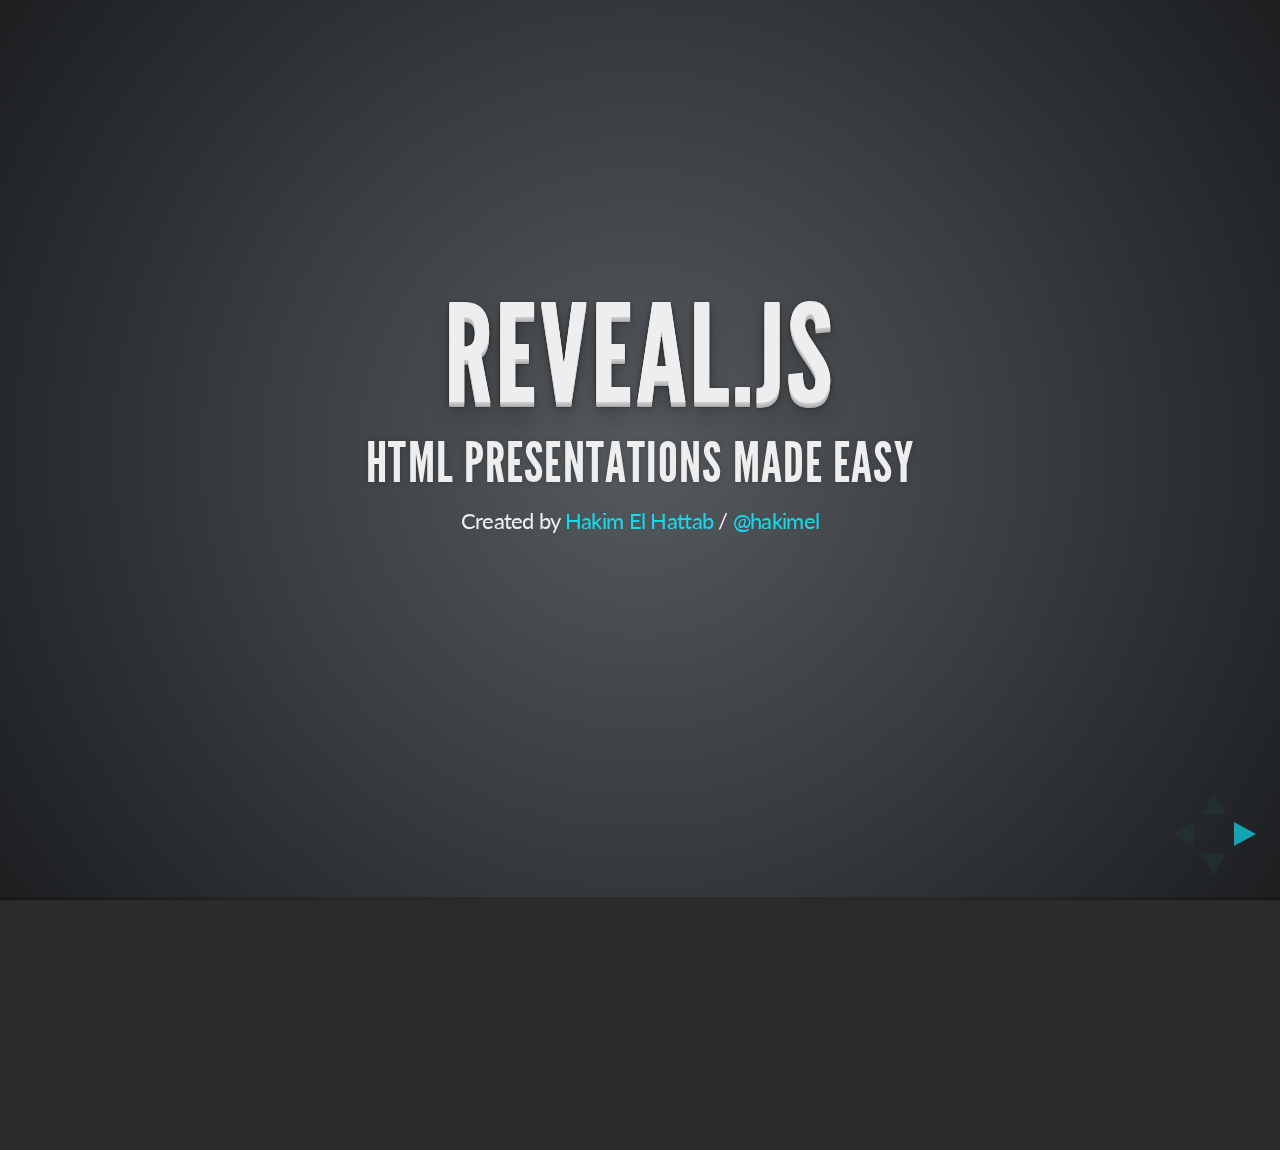
==== index.html @ 1c7cc4a2 "initial commit" ====
<!doctype html>
<html lang="de">

	<head>
		<meta charset="utf-8">

		<title>Dashboard</title>

		<meta name="description" content="Raspberry Pi Dashboard">
		<meta name="author" content="verkruemelt">

		<meta name="apple-mobile-web-app-capable" content="yes" />
		<meta name="apple-mobile-web-app-status-bar-style" content="black-translucent" />

		<meta name="viewport" content="width=device-width, initial-scale=1.0, maximum-scale=1.0, user-scalable=no">

		<link rel="stylesheet" href="css/reveal.min.css">
		<link rel="stylesheet" href="css/theme/default.css" id="theme">

		<!-- For syntax highlighting -->
		<link rel="stylesheet" href="lib/css/zenburn.css">

		<!-- If the query includes 'print-pdf', include the PDF print sheet -->
		<script>
			if( window.location.search.match( /print-pdf/gi ) ) {
				var link = document.createElement( 'link' );
				link.rel = 'stylesheet';
				link.type = 'text/css';
				link.href = 'css/print/pdf.css';
				document.getElementsByTagName( 'head' )[0].appendChild( link );
			}
		</script>

		<!--[if lt IE 9]>
		<script src="lib/js/html5shiv.js"></script>
		<![endif]-->
	</head>

	<body>

		<div class="reveal">

			<!-- Any section element inside of this container is displayed as a slide -->
			<div class="slides">
				<section>
					<h1>Reveal.js</h1>
					<h3>HTML Presentations Made Easy</h3>
					<p>
						<small>Created by <a href="http://hakim.se">Hakim El Hattab</a> / <a href="http://twitter.com/hakimel">@hakimel</a></small>
					</p>
				</section>

				<section>
					<h2>Heads Up</h2>
					<p>
						reveal.js is a framework for easily creating beautiful presentations using HTML. You'll need a browser with
						support for CSS 3D transforms to see it in its full glory.
					</p>

					<aside class="notes">
						Oh hey, these are some notes. They'll be hidden in your presentation, but you can see them if you open the speaker notes window (hit 's' on your keyboard).
					</aside>
				</section>

				<!-- Example of nested vertical slides -->
				<section>
					<section>
						<h2>Vertical Slides</h2>
						<p>
							Slides can be nested inside of other slides,
							try pressing <a href="#" class="navigate-down">down</a>.
						</p>
						<a href="#" class="image navigate-down">
							<img width="178" height="238" src="https://s3.amazonaws.com/hakim-static/reveal-js/arrow.png" alt="Down arrow">
						</a>
					</section>
					<section>
						<h2>Basement Level 1</h2>
						<p>Press down or up to navigate.</p>
					</section>
					<section>
						<h2>Basement Level 2</h2>
						<p>Cornify</p>
						<a class="test" href="http://cornify.com">
							<img width="280" height="326" src="https://s3.amazonaws.com/hakim-static/reveal-js/cornify.gif" alt="Unicorn">
						</a>
					</section>
					<section>
						<h2>Basement Level 3</h2>
						<p>That's it, time to go back up.</p>
						<a href="#/2" class="image">
							<img width="178" height="238" src="https://s3.amazonaws.com/hakim-static/reveal-js/arrow.png" alt="Up arrow" style="-webkit-transform: rotate(180deg);">
						</a>
					</section>
				</section>

				<section>
					<h2>Slides</h2>
					<p>
						Not a coder? No problem. There's a fully-featured visual editor for authoring these, try it out at <a href="http://slid.es" target="_blank">http://slid.es</a>.
					</p>
				</section>

				<section>
					<h2>Point of View</h2>
					<p>
						Press <strong>ESC</strong> to enter the slide overview.
					</p>
					<p>
						Hold down alt and click on any element to zoom in on it using <a href="http://lab.hakim.se/zoom-js">zoom.js</a>. Alt + click anywhere to zoom back out.
					</p>
				</section>

				<section>
					<h2>Works in Mobile Safari</h2>
					<p>
						Try it out! You can swipe through the slides and pinch your way to the overview.
					</p>
				</section>

				<section>
					<h2>Marvelous Unordered List</h2>
					<ul>
						<li>No order here</li>
						<li>Or here</li>
						<li>Or here</li>
						<li>Or here</li>
					</ul>
				</section>

				<section>
					<h2>Fantastic Ordered List</h2>
					<ol>
						<li>One is smaller than...</li>
						<li>Two is smaller than...</li>
						<li>Three!</li>
					</ol>
				</section>

				<section data-markdown>
					<script type="text/template">
						## Markdown support

						For those of you who like that sort of thing. Instructions and a bit more info available [here](https://github.com/hakimel/reveal.js#markdown).

						```
						<section data-markdown>
						  ## Markdown support

						  For those of you who like that sort of thing.
						  Instructions and a bit more info available [here](https://github.com/hakimel/reveal.js#markdown).
						</section>
						```
					</script>
				</section>

				<section id="transitions">
					<h2>Transition Styles</h2>
					<p>
						You can select from different transitions, like: <br>
						<a href="?transition=cube#/transitions">Cube</a> -
						<a href="?transition=page#/transitions">Page</a> -
						<a href="?transition=concave#/transitions">Concave</a> -
						<a href="?transition=zoom#/transitions">Zoom</a> -
						<a href="?transition=linear#/transitions">Linear</a> -
						<a href="?transition=fade#/transitions">Fade</a> -
						<a href="?transition=none#/transitions">None</a> -
						<a href="?#/transitions">Default</a>
					</p>
				</section>

				<section id="themes">
					<h2>Themes</h2>
					<p>
						Reveal.js comes with a few themes built in: <br>
						<a href="?#/themes">Default</a> -
						<a href="?theme=sky#/themes">Sky</a> -
						<a href="?theme=beige#/themes">Beige</a> -
						<a href="?theme=simple#/themes">Simple</a> -
						<a href="?theme=serif#/themes">Serif</a> -
						<a href="?theme=night#/themes">Night</a> <br>
						<a href="?theme=moon#/themes">Moon</a> -
						<a href="?theme=solarized#/themes">Solarized</a>
					</p>
					<p>
						<small>
							* Theme demos are loaded after the presentation which leads to flicker. In production you should load your theme in the <code>&lt;head&gt;</code> using a <code>&lt;link&gt;</code>.
						</small>
					</p>
				</section>

				<section>
					<h2>Global State</h2>
					<p>
						Set <code>data-state="something"</code> on a slide and <code>"something"</code>
						will be added as a class to the document element when the slide is open. This lets you
						apply broader style changes, like switching the background.
					</p>
				</section>

				<section data-state="customevent">
					<h2>Custom Events</h2>
					<p>
						Additionally custom events can be triggered on a per slide basis by binding to the <code>data-state</code> name.
					</p>
					<pre><code data-trim contenteditable style="font-size: 18px; margin-top: 20px;">
Reveal.addEventListener( 'customevent', function() {
	console.log( '"customevent" has fired' );
} );
					</code></pre>
				</section>

				<section>
					<section data-background="#007777">
						<h2>Slide Backgrounds</h2>
						<p>
							Set <code>data-background="#007777"</code> on a slide to change the full page background to the given color. All CSS color formats are supported.
						</p>
						<a href="#" class="image navigate-down">
							<img width="178" height="238" src="https://s3.amazonaws.com/hakim-static/reveal-js/arrow.png" alt="Down arrow">
						</a>
					</section>
					<section data-background="https://s3.amazonaws.com/hakim-static/reveal-js/arrow.png">
						<h2>Image Backgrounds</h2>
						<pre><code>&lt;section data-background="image.png"&gt;</code></pre>
					</section>
					<section data-background="https://s3.amazonaws.com/hakim-static/reveal-js/arrow.png" data-background-repeat="repeat" data-background-size="100px">
						<h2>Repeated Image Backgrounds</h2>
						<pre><code style="word-wrap: break-word;">&lt;section data-background="image.png" data-background-repeat="repeat" data-background-size="100px"&gt;</code></pre>
					</section>
				</section>

				<section data-transition="linear" data-background="#4d7e65" data-background-transition="slide">
					<h2>Background Transitions</h2>
					<p>
						Pass reveal.js the <code>backgroundTransition: 'slide'</code> config argument to make backgrounds slide rather than fade.
					</p>
				</section>

				<section data-transition="linear" data-background="#8c4738" data-background-transition="slide">
					<h2>Background Transition Override</h2>
					<p>
						You can override background transitions per slide by using <code>data-background-transition="slide"</code>.
					</p>
				</section>

				<section>
					<h2>Clever Quotes</h2>
					<p>
						These guys come in two forms, inline: <q cite="http://searchservervirtualization.techtarget.com/definition/Our-Favorite-Technology-Quotations">
						&ldquo;The nice thing about standards is that there are so many to choose from&rdquo;</q> and block:
					</p>
					<blockquote cite="http://searchservervirtualization.techtarget.com/definition/Our-Favorite-Technology-Quotations">
						&ldquo;For years there has been a theory that millions of monkeys typing at random on millions of typewriters would
						reproduce the entire works of Shakespeare. The Internet has proven this theory to be untrue.&rdquo;
					</blockquote>
				</section>

				<section>
					<h2>Pretty Code</h2>
					<pre><code data-trim contenteditable>
function linkify( selector ) {
  if( supports3DTransforms ) {

    var nodes = document.querySelectorAll( selector );

    for( var i = 0, len = nodes.length; i &lt; len; i++ ) {
      var node = nodes[i];

      if( !node.className ) {
        node.className += ' roll';
      }
    }
  }
}
					</code></pre>
					<p>Courtesy of <a href="http://softwaremaniacs.org/soft/highlight/en/description/">highlight.js</a>.</p>
				</section>

				<section>
					<h2>Intergalactic Interconnections</h2>
					<p>
						You can link between slides internally,
						<a href="#/2/3">like this</a>.
					</p>
				</section>

				<section>
					<section id="fragments">
						<h2>Fragmented Views</h2>
						<p>Hit the next arrow...</p>
						<p class="fragment">... to step through ...</p>
						<ol>
							<li class="fragment"><code>any type</code></li>
							<li class="fragment"><em>of view</em></li>
							<li class="fragment"><strong>fragments</strong></li>
						</ol>

						<aside class="notes">
							This slide has fragments which are also stepped through in the notes window.
						</aside>
					</section>
					<section>
						<h2>Fragment Styles</h2>
						<p>There's a few styles of fragments, like:</p>
						<p class="fragment grow">grow</p>
						<p class="fragment shrink">shrink</p>
						<p class="fragment roll-in">roll-in</p>
						<p class="fragment fade-out">fade-out</p>
						<p class="fragment highlight-red">highlight-red</p>
						<p class="fragment highlight-green">highlight-green</p>
						<p class="fragment highlight-blue">highlight-blue</p>
						<p class="fragment current-visible">current-visible</p>
						<p class="fragment highlight-current-blue">highlight-current-blue</p>
					</section>
				</section>

				<section>
					<h2>Spectacular image!</h2>
					<a class="image" href="http://lab.hakim.se/meny/" target="_blank">
						<img width="320" height="299" src="http://s3.amazonaws.com/hakim-static/portfolio/images/meny.png" alt="Meny">
					</a>
				</section>

				<section>
					<h2>Export to PDF</h2>
					<p>Presentations can be <a href="https://github.com/hakimel/reveal.js#pdf-export">exported to PDF</a>, below is an example that's been uploaded to SlideShare.</p>
					<iframe id="slideshare" src="http://www.slideshare.net/slideshow/embed_code/13872948" width="455" height="356" style="margin:0;overflow:hidden;border:1px solid #CCC;border-width:1px 1px 0;margin-bottom:5px" allowfullscreen> </iframe>
					<script>
						document.getElementById('slideshare').attributeName = 'allowfullscreen';
					</script>
				</section>

				<section>
					<h2>Take a Moment</h2>
					<p>
						Press b or period on your keyboard to enter the 'paused' mode. This mode is helpful when you want to take distracting slides off the screen
						during a presentation.
					</p>
				</section>

				<section>
					<h2>Stellar Links</h2>
					<ul>
						<li><a href="http://slid.es">Try the online editor</a></li>
						<li><a href="https://github.com/hakimel/reveal.js">Source code on GitHub</a></li>
						<li><a href="http://twitter.com/hakimel">Follow me on Twitter</a></li>
					</ul>
				</section>

				<section>
					<h1>THE END</h1>
					<h3>BY Hakim El Hattab / hakim.se</h3>
				</section>

			</div>

		</div>

		<script src="lib/js/head.min.js"></script>
		<script src="js/reveal.min.js"></script>

		<script>

			// Full list of configuration options available here:
			// https://github.com/hakimel/reveal.js#configuration
			Reveal.initialize({
				controls: true,
				progress: true,
				history: true,
				center: true,

				theme: Reveal.getQueryHash().theme, // available themes are in /css/theme
				transition: Reveal.getQueryHash().transition || 'default', // default/cube/page/concave/zoom/linear/fade/none

				// Parallax scrolling
				// parallaxBackgroundImage: 'https://s3.amazonaws.com/hakim-static/reveal-js/reveal-parallax-1.jpg',
				// parallaxBackgroundSize: '2100px 900px',

				// Optional libraries used to extend on reveal.js
				dependencies: [
					{ src: 'lib/js/classList.js', condition: function() { return !document.body.classList; } },
					{ src: 'plugin/markdown/marked.js', condition: function() { return !!document.querySelector( '[data-markdown]' ); } },
					{ src: 'plugin/markdown/markdown.js', condition: function() { return !!document.querySelector( '[data-markdown]' ); } },
					{ src: 'plugin/highlight/highlight.js', async: true, callback: function() { hljs.initHighlightingOnLoad(); } },
					{ src: 'plugin/zoom-js/zoom.js', async: true, condition: function() { return !!document.body.classList; } },
					{ src: 'plugin/notes/notes.js', async: true, condition: function() { return !!document.body.classList; } }
				]
			});

		</script>

	</body>
</html>
---- css/theme/default.css ----
@import url(https://fonts.googleapis.com/css?family=Lato:400,700,400italic,700italic);
/**
 * Default theme for reveal.js.
 *
 * Copyright (C) 2011-2012 Hakim El Hattab, http://hakim.se
 */
@font-face {
  font-family: 'League Gothic';
  src: url("../../lib/font/league_gothic-webfont.eot");
  src: url("../../lib/font/league_gothic-webfont.eot?#iefix") format("embedded-opentype"), url("../../lib/font/league_gothic-webfont.woff") format("woff"), url("../../lib/font/league_gothic-webfont.ttf") format("truetype"), url("../../lib/font/league_gothic-webfont.svg#LeagueGothicRegular") format("svg");
  font-weight: normal;
  font-style: normal; }

/*********************************************
 * GLOBAL STYLES
 *********************************************/
body {
  background: #1c1e20;
  background: -moz-radial-gradient(center, circle cover, #555a5f 0%, #1c1e20 100%);
  background: -webkit-gradient(radial, center center, 0px, center center, 100%, color-stop(0%, #555a5f), color-stop(100%, #1c1e20));
  background: -webkit-radial-gradient(center, circle cover, #555a5f 0%, #1c1e20 100%);
  background: -o-radial-gradient(center, circle cover, #555a5f 0%, #1c1e20 100%);
  background: -ms-radial-gradient(center, circle cover, #555a5f 0%, #1c1e20 100%);
  background: radial-gradient(center, circle cover, #555a5f 0%, #1c1e20 100%);
  background-color: #2b2b2b; }

.reveal {
  font-family: "Lato", sans-serif;
  font-size: 36px;
  font-weight: normal;
  letter-spacing: -0.02em;
  color: #eeeeee; }

::selection {
  color: white;
  background: #ff5e99;
  text-shadow: none; }

/*********************************************
 * HEADERS
 *********************************************/
.reveal h1,
.reveal h2,
.reveal h3,
.reveal h4,
.reveal h5,
.reveal h6 {
  margin: 0 0 20px 0;
  color: #eeeeee;
  font-family: "League Gothic", Impact, sans-serif;
  line-height: 0.9em;
  letter-spacing: 0.02em;
  text-transform: uppercase;
  text-shadow: 0px 0px 6px rgba(0, 0, 0, 0.2); }

.reveal h1 {
  text-shadow: 0 1px 0 #cccccc, 0 2px 0 #c9c9c9, 0 3px 0 #bbbbbb, 0 4px 0 #b9b9b9, 0 5px 0 #aaaaaa, 0 6px 1px rgba(0, 0, 0, 0.1), 0 0 5px rgba(0, 0, 0, 0.1), 0 1px 3px rgba(0, 0, 0, 0.3), 0 3px 5px rgba(0, 0, 0, 0.2), 0 5px 10px rgba(0, 0, 0, 0.25), 0 20px 20px rgba(0, 0, 0, 0.15); }

/*********************************************
 * LINKS
 *********************************************/
.reveal a:not(.image) {
  color: #13daec;
  text-decoration: none;
  -webkit-transition: color .15s ease;
  -moz-transition: color .15s ease;
  -ms-transition: color .15s ease;
  -o-transition: color .15s ease;
  transition: color .15s ease; }

.reveal a:not(.image):hover {
  color: #71e9f4;
  text-shadow: none;
  border: none; }

.reveal .roll span:after {
  color: #fff;
  background: #0d99a5; }

/*********************************************
 * IMAGES
 *********************************************/
.reveal section img {
  margin: 15px 0px;
  background: rgba(255, 255, 255, 0.12);
  border: 4px solid #eeeeee;
  box-shadow: 0 0 10px rgba(0, 0, 0, 0.15);
  -webkit-transition: all .2s linear;
  -moz-transition: all .2s linear;
  -ms-transition: all .2s linear;
  -o-transition: all .2s linear;
  transition: all .2s linear; }

.reveal a:hover img {
  background: rgba(255, 255, 255, 0.2);
  border-color: #13daec;
  box-shadow: 0 0 20px rgba(0, 0, 0, 0.55); }

/*********************************************
 * NAVIGATION CONTROLS
 *********************************************/
.reveal .controls div.navigate-left,
.reveal .controls div.navigate-left.enabled {
  border-right-color: #13daec; }

.reveal .controls div.navigate-right,
.reveal .controls div.navigate-right.enabled {
  border-left-color: #13daec; }

.reveal .controls div.navigate-up,
.reveal .controls div.navigate-up.enabled {
  border-bottom-color: #13daec; }

.reveal .controls div.navigate-down,
.reveal .controls div.navigate-down.enabled {
  border-top-color: #13daec; }

.reveal .controls div.navigate-left.enabled:hover {
  border-right-color: #71e9f4; }

.reveal .controls div.navigate-right.enabled:hover {
  border-left-color: #71e9f4; }

.reveal .controls div.navigate-up.enabled:hover {
  border-bottom-color: #71e9f4; }

.reveal .controls div.navigate-down.enabled:hover {
  border-top-color: #71e9f4; }

/*********************************************
 * PROGRESS BAR
 *********************************************/
.reveal .progress {
  background: rgba(0, 0, 0, 0.2); }

.reveal .progress span {
  background: #13daec;
  -webkit-transition: width 800ms cubic-bezier(0.26, 0.86, 0.44, 0.985);
  -moz-transition: width 800ms cubic-bezier(0.26, 0.86, 0.44, 0.985);
  -ms-transition: width 800ms cubic-bezier(0.26, 0.86, 0.44, 0.985);
  -o-transition: width 800ms cubic-bezier(0.26, 0.86, 0.44, 0.985);
  transition: width 800ms cubic-bezier(0.26, 0.86, 0.44, 0.985); }

/*********************************************
 * SLIDE NUMBER
 *********************************************/
.reveal .slide-number {
  color: #13daec; }
---- lib/css/zenburn.css ----
/*

Zenburn style from voldmar.ru (c) Vladimir Epifanov <voldmar@voldmar.ru>
based on dark.css by Ivan Sagalaev

*/

pre code {
  display: block; padding: 0.5em;
  background: #3F3F3F;
  color: #DCDCDC;
}

pre .keyword,
pre .tag,
pre .css .class,
pre .css .id,
pre .lisp .title,
pre .nginx .title,
pre .request,
pre .status,
pre .clojure .attribute {
  color: #E3CEAB;
}

pre .django .template_tag,
pre .django .variable,
pre .django .filter .argument {
  color: #DCDCDC;
}

pre .number,
pre .date {
  color: #8CD0D3;
}

pre .dos .envvar,
pre .dos .stream,
pre .variable,
pre .apache .sqbracket {
  color: #EFDCBC;
}

pre .dos .flow,
pre .diff .change,
pre .python .exception,
pre .python .built_in,
pre .literal,
pre .tex .special {
  color: #EFEFAF;
}

pre .diff .chunk,
pre .subst {
  color: #8F8F8F;
}

pre .dos .keyword,
pre .python .decorator,
pre .title,
pre .haskell .type,
pre .diff .header,
pre .ruby .class .parent,
pre .apache .tag,
pre .nginx .built_in,
pre .tex .command,
pre .prompt {
    color: #efef8f;
}

pre .dos .winutils,
pre .ruby .symbol,
pre .ruby .symbol .string,
pre .ruby .string {
  color: #DCA3A3;
}

pre .diff .deletion,
pre .string,
pre .tag .value,
pre .preprocessor,
pre .built_in,
pre .sql .aggregate,
pre .javadoc,
pre .smalltalk .class,
pre .smalltalk .localvars,
pre .smalltalk .array,
pre .css .rules .value,
pre .attr_selector,
pre .pseudo,
pre .apache .cbracket,
pre .tex .formula {
  color: #CC9393;
}

pre .shebang,
pre .diff .addition,
pre .comment,
pre .java .annotation,
pre .template_comment,
pre .pi,
pre .doctype {
  color: #7F9F7F;
}

pre .coffeescript .javascript,
pre .javascript .xml,
pre .tex .formula,
pre .xml .javascript,
pre .xml .vbscript,
pre .xml .css,
pre .xml .cdata {
  opacity: 0.5;
}
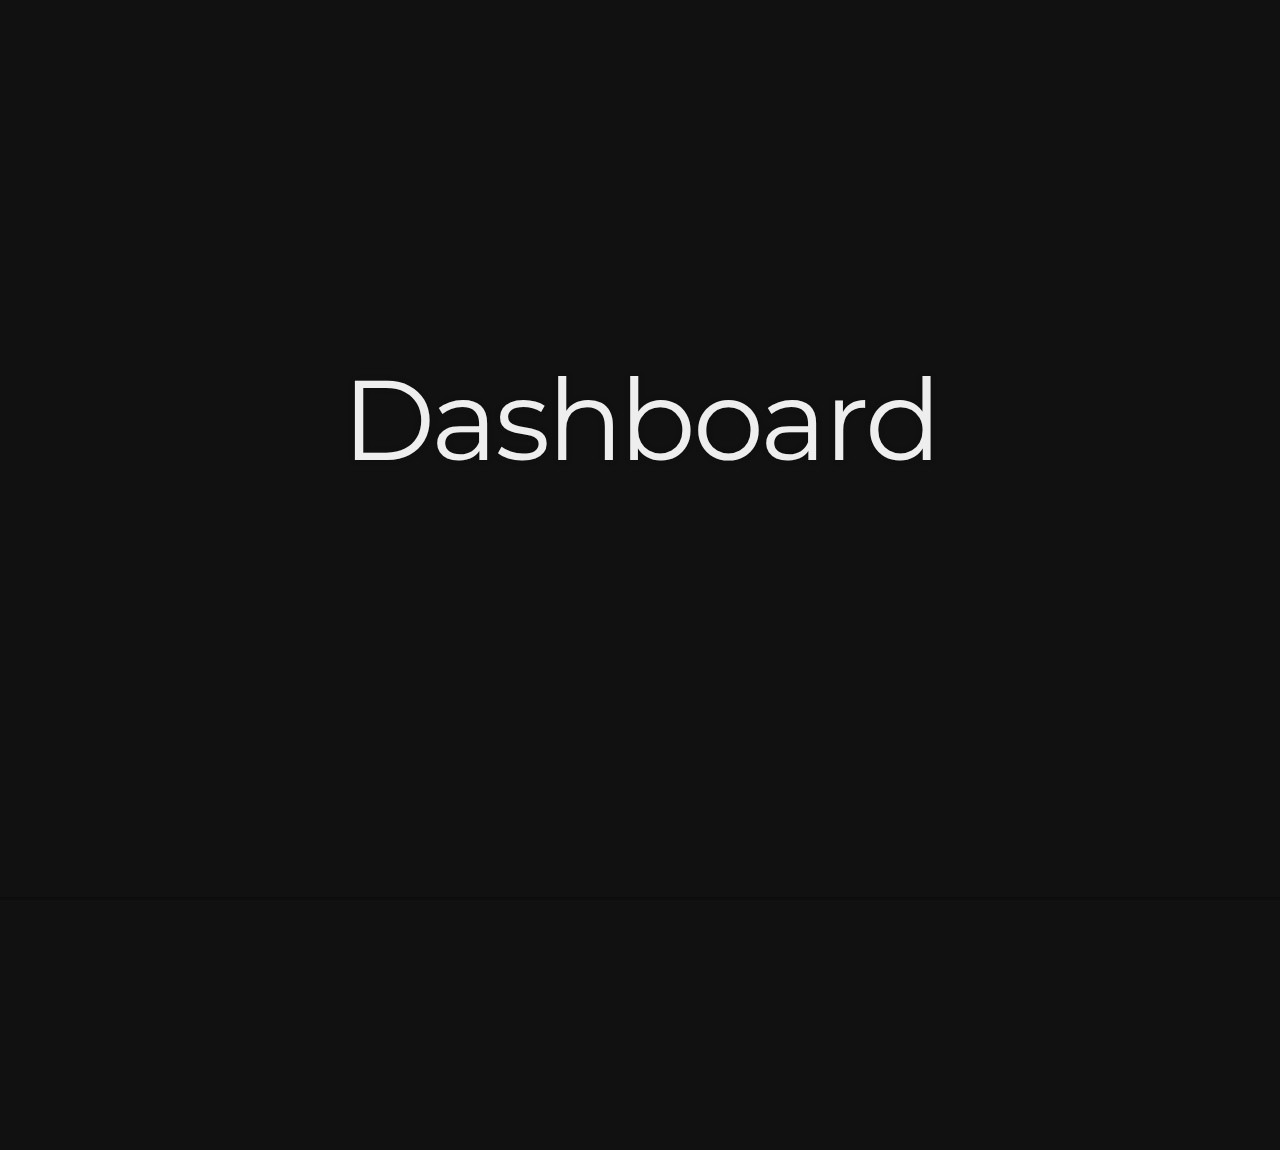
==== commit bb0a8061: "modify layout for card-styled dashboard" ====
--- a/index.html
+++ b/index.html
@@ -15,7 +15,7 @@
 		<meta name="viewport" content="width=device-width, initial-scale=1.0, maximum-scale=1.0, user-scalable=no">
 
 		<link rel="stylesheet" href="css/reveal.min.css">
-		<link rel="stylesheet" href="css/theme/default.css" id="theme">
+		<link rel="stylesheet" href="css/theme/night.css" id="theme">
 
 		<!-- For syntax highlighting -->
 		<link rel="stylesheet" href="lib/css/zenburn.css">
@@ -42,317 +42,17 @@
 
 			<!-- Any section element inside of this container is displayed as a slide -->
 			<div class="slides">
-				<section>
-					<h1>Reveal.js</h1>
-					<h3>HTML Presentations Made Easy</h3>
-					<p>
-						<small>Created by <a href="http://hakim.se">Hakim El Hattab</a> / <a href="http://twitter.com/hakimel">@hakimel</a></small>
-					</p>
+				<section backgroundTransition='slide'>
+					<h1>Dashboard</h1>
 				</section>
 
-				<section>
-					<h2>Heads Up</h2>
-					<p>
-						reveal.js is a framework for easily creating beautiful presentations using HTML. You'll need a browser with
-						support for CSS 3D transforms to see it in its full glory.
-					</p>
-
-					<aside class="notes">
-						Oh hey, these are some notes. They'll be hidden in your presentation, but you can see them if you open the speaker notes window (hit 's' on your keyboard).
-					</aside>
+				<section data-background="#0000FF">
+					<h2>TEST</h2>
 				</section>
 
-				<!-- Example of nested vertical slides -->
-				<section>
-					<section>
-						<h2>Vertical Slides</h2>
-						<p>
-							Slides can be nested inside of other slides,
-							try pressing <a href="#" class="navigate-down">down</a>.
-						</p>
-						<a href="#" class="image navigate-down">
-							<img width="178" height="238" src="https://s3.amazonaws.com/hakim-static/reveal-js/arrow.png" alt="Down arrow">
-						</a>
-					</section>
-					<section>
-						<h2>Basement Level 1</h2>
-						<p>Press down or up to navigate.</p>
-					</section>
-					<section>
-						<h2>Basement Level 2</h2>
-						<p>Cornify</p>
-						<a class="test" href="http://cornify.com">
-							<img width="280" height="326" src="https://s3.amazonaws.com/hakim-static/reveal-js/cornify.gif" alt="Unicorn">
-						</a>
-					</section>
-					<section>
-						<h2>Basement Level 3</h2>
-						<p>That's it, time to go back up.</p>
-						<a href="#/2" class="image">
-							<img width="178" height="238" src="https://s3.amazonaws.com/hakim-static/reveal-js/arrow.png" alt="Up arrow" style="-webkit-transform: rotate(180deg);">
-						</a>
-					</section>
+				<section data-background="#FF0000">
+
 				</section>
-
-				<section>
-					<h2>Slides</h2>
-					<p>
-						Not a coder? No problem. There's a fully-featured visual editor for authoring these, try it out at <a href="http://slid.es" target="_blank">http://slid.es</a>.
-					</p>
-				</section>
-
-				<section>
-					<h2>Point of View</h2>
-					<p>
-						Press <strong>ESC</strong> to enter the slide overview.
-					</p>
-					<p>
-						Hold down alt and click on any element to zoom in on it using <a href="http://lab.hakim.se/zoom-js">zoom.js</a>. Alt + click anywhere to zoom back out.
-					</p>
-				</section>
-
-				<section>
-					<h2>Works in Mobile Safari</h2>
-					<p>
-						Try it out! You can swipe through the slides and pinch your way to the overview.
-					</p>
-				</section>
-
-				<section>
-					<h2>Marvelous Unordered List</h2>
-					<ul>
-						<li>No order here</li>
-						<li>Or here</li>
-						<li>Or here</li>
-						<li>Or here</li>
-					</ul>
-				</section>
-
-				<section>
-					<h2>Fantastic Ordered List</h2>
-					<ol>
-						<li>One is smaller than...</li>
-						<li>Two is smaller than...</li>
-						<li>Three!</li>
-					</ol>
-				</section>
-
-				<section data-markdown>
-					<script type="text/template">
-						## Markdown support
-
-						For those of you who like that sort of thing. Instructions and a bit more info available [here](https://github.com/hakimel/reveal.js#markdown).
-
-						```
-						<section data-markdown>
-						  ## Markdown support
-
-						  For those of you who like that sort of thing.
-						  Instructions and a bit more info available [here](https://github.com/hakimel/reveal.js#markdown).
-						</section>
-						```
-					</script>
-				</section>
-
-				<section id="transitions">
-					<h2>Transition Styles</h2>
-					<p>
-						You can select from different transitions, like: <br>
-						<a href="?transition=cube#/transitions">Cube</a> -
-						<a href="?transition=page#/transitions">Page</a> -
-						<a href="?transition=concave#/transitions">Concave</a> -
-						<a href="?transition=zoom#/transitions">Zoom</a> -
-						<a href="?transition=linear#/transitions">Linear</a> -
-						<a href="?transition=fade#/transitions">Fade</a> -
-						<a href="?transition=none#/transitions">None</a> -
-						<a href="?#/transitions">Default</a>
-					</p>
-				</section>
-
-				<section id="themes">
-					<h2>Themes</h2>
-					<p>
-						Reveal.js comes with a few themes built in: <br>
-						<a href="?#/themes">Default</a> -
-						<a href="?theme=sky#/themes">Sky</a> -
-						<a href="?theme=beige#/themes">Beige</a> -
-						<a href="?theme=simple#/themes">Simple</a> -
-						<a href="?theme=serif#/themes">Serif</a> -
-						<a href="?theme=night#/themes">Night</a> <br>
-						<a href="?theme=moon#/themes">Moon</a> -
-						<a href="?theme=solarized#/themes">Solarized</a>
-					</p>
-					<p>
-						<small>
-							* Theme demos are loaded after the presentation which leads to flicker. In production you should load your theme in the <code>&lt;head&gt;</code> using a <code>&lt;link&gt;</code>.
-						</small>
-					</p>
-				</section>
-
-				<section>
-					<h2>Global State</h2>
-					<p>
-						Set <code>data-state="something"</code> on a slide and <code>"something"</code>
-						will be added as a class to the document element when the slide is open. This lets you
-						apply broader style changes, like switching the background.
-					</p>
-				</section>
-
-				<section data-state="customevent">
-					<h2>Custom Events</h2>
-					<p>
-						Additionally custom events can be triggered on a per slide basis by binding to the <code>data-state</code> name.
-					</p>
-					<pre><code data-trim contenteditable style="font-size: 18px; margin-top: 20px;">
-Reveal.addEventListener( 'customevent', function() {
-	console.log( '"customevent" has fired' );
-} );
-					</code></pre>
-				</section>
-
-				<section>
-					<section data-background="#007777">
-						<h2>Slide Backgrounds</h2>
-						<p>
-							Set <code>data-background="#007777"</code> on a slide to change the full page background to the given color. All CSS color formats are supported.
-						</p>
-						<a href="#" class="image navigate-down">
-							<img width="178" height="238" src="https://s3.amazonaws.com/hakim-static/reveal-js/arrow.png" alt="Down arrow">
-						</a>
-					</section>
-					<section data-background="https://s3.amazonaws.com/hakim-static/reveal-js/arrow.png">
-						<h2>Image Backgrounds</h2>
-						<pre><code>&lt;section data-background="image.png"&gt;</code></pre>
-					</section>
-					<section data-background="https://s3.amazonaws.com/hakim-static/reveal-js/arrow.png" data-background-repeat="repeat" data-background-size="100px">
-						<h2>Repeated Image Backgrounds</h2>
-						<pre><code style="word-wrap: break-word;">&lt;section data-background="image.png" data-background-repeat="repeat" data-background-size="100px"&gt;</code></pre>
-					</section>
-				</section>
-
-				<section data-transition="linear" data-background="#4d7e65" data-background-transition="slide">
-					<h2>Background Transitions</h2>
-					<p>
-						Pass reveal.js the <code>backgroundTransition: 'slide'</code> config argument to make backgrounds slide rather than fade.
-					</p>
-				</section>
-
-				<section data-transition="linear" data-background="#8c4738" data-background-transition="slide">
-					<h2>Background Transition Override</h2>
-					<p>
-						You can override background transitions per slide by using <code>data-background-transition="slide"</code>.
-					</p>
-				</section>
-
-				<section>
-					<h2>Clever Quotes</h2>
-					<p>
-						These guys come in two forms, inline: <q cite="http://searchservervirtualization.techtarget.com/definition/Our-Favorite-Technology-Quotations">
-						&ldquo;The nice thing about standards is that there are so many to choose from&rdquo;</q> and block:
-					</p>
-					<blockquote cite="http://searchservervirtualization.techtarget.com/definition/Our-Favorite-Technology-Quotations">
-						&ldquo;For years there has been a theory that millions of monkeys typing at random on millions of typewriters would
-						reproduce the entire works of Shakespeare. The Internet has proven this theory to be untrue.&rdquo;
-					</blockquote>
-				</section>
-
-				<section>
-					<h2>Pretty Code</h2>
-					<pre><code data-trim contenteditable>
-function linkify( selector ) {
-  if( supports3DTransforms ) {
-
-    var nodes = document.querySelectorAll( selector );
-
-    for( var i = 0, len = nodes.length; i &lt; len; i++ ) {
-      var node = nodes[i];
-
-      if( !node.className ) {
-        node.className += ' roll';
-      }
-    }
-  }
-}
-					</code></pre>
-					<p>Courtesy of <a href="http://softwaremaniacs.org/soft/highlight/en/description/">highlight.js</a>.</p>
-				</section>
-
-				<section>
-					<h2>Intergalactic Interconnections</h2>
-					<p>
-						You can link between slides internally,
-						<a href="#/2/3">like this</a>.
-					</p>
-				</section>
-
-				<section>
-					<section id="fragments">
-						<h2>Fragmented Views</h2>
-						<p>Hit the next arrow...</p>
-						<p class="fragment">... to step through ...</p>
-						<ol>
-							<li class="fragment"><code>any type</code></li>
-							<li class="fragment"><em>of view</em></li>
-							<li class="fragment"><strong>fragments</strong></li>
-						</ol>
-
-						<aside class="notes">
-							This slide has fragments which are also stepped through in the notes window.
-						</aside>
-					</section>
-					<section>
-						<h2>Fragment Styles</h2>
-						<p>There's a few styles of fragments, like:</p>
-						<p class="fragment grow">grow</p>
-						<p class="fragment shrink">shrink</p>
-						<p class="fragment roll-in">roll-in</p>
-						<p class="fragment fade-out">fade-out</p>
-						<p class="fragment highlight-red">highlight-red</p>
-						<p class="fragment highlight-green">highlight-green</p>
-						<p class="fragment highlight-blue">highlight-blue</p>
-						<p class="fragment current-visible">current-visible</p>
-						<p class="fragment highlight-current-blue">highlight-current-blue</p>
-					</section>
-				</section>
-
-				<section>
-					<h2>Spectacular image!</h2>
-					<a class="image" href="http://lab.hakim.se/meny/" target="_blank">
-						<img width="320" height="299" src="http://s3.amazonaws.com/hakim-static/portfolio/images/meny.png" alt="Meny">
-					</a>
-				</section>
-
-				<section>
-					<h2>Export to PDF</h2>
-					<p>Presentations can be <a href="https://github.com/hakimel/reveal.js#pdf-export">exported to PDF</a>, below is an example that's been uploaded to SlideShare.</p>
-					<iframe id="slideshare" src="http://www.slideshare.net/slideshow/embed_code/13872948" width="455" height="356" style="margin:0;overflow:hidden;border:1px solid #CCC;border-width:1px 1px 0;margin-bottom:5px" allowfullscreen> </iframe>
-					<script>
-						document.getElementById('slideshare').attributeName = 'allowfullscreen';
-					</script>
-				</section>
-
-				<section>
-					<h2>Take a Moment</h2>
-					<p>
-						Press b or period on your keyboard to enter the 'paused' mode. This mode is helpful when you want to take distracting slides off the screen
-						during a presentation.
-					</p>
-				</section>
-
-				<section>
-					<h2>Stellar Links</h2>
-					<ul>
-						<li><a href="http://slid.es">Try the online editor</a></li>
-						<li><a href="https://github.com/hakimel/reveal.js">Source code on GitHub</a></li>
-						<li><a href="http://twitter.com/hakimel">Follow me on Twitter</a></li>
-					</ul>
-				</section>
-
-				<section>
-					<h1>THE END</h1>
-					<h3>BY Hakim El Hattab / hakim.se</h3>
-				</section>
-
 			</div>
 
 		</div>
@@ -365,13 +65,17 @@
 			// Full list of configuration options available here:
 			// https://github.com/hakimel/reveal.js#configuration
 			Reveal.initialize({
-				controls: true,
-				progress: true,
-				history: true,
-				center: true,
+				controls: 	false,
+				progress: 	true,
+				touch: 		 true,
+				history: 	 true,
+				center: 		true,
+				loop: 			true,
 
 				theme: Reveal.getQueryHash().theme, // available themes are in /css/theme
-				transition: Reveal.getQueryHash().transition || 'default', // default/cube/page/concave/zoom/linear/fade/none
+				transition: Reveal.getQueryHash().transition || 'linear', // default/cube/page/concave/zoom/linear/fade/none
+				backgroundTransition: 'slide', // default/none/slide/concave/convex/zoom
+				transitionSpeed: 'slow', // default/fast/slow
 
 				// Parallax scrolling
 				// parallaxBackgroundImage: 'https://s3.amazonaws.com/hakim-static/reveal-js/reveal-parallax-1.jpg',
@@ -380,11 +84,11 @@
 				// Optional libraries used to extend on reveal.js
 				dependencies: [
 					{ src: 'lib/js/classList.js', condition: function() { return !document.body.classList; } },
-					{ src: 'plugin/markdown/marked.js', condition: function() { return !!document.querySelector( '[data-markdown]' ); } },
-					{ src: 'plugin/markdown/markdown.js', condition: function() { return !!document.querySelector( '[data-markdown]' ); } },
-					{ src: 'plugin/highlight/highlight.js', async: true, callback: function() { hljs.initHighlightingOnLoad(); } },
+				/*{ src: 'plugin/markdown/marked.js', condition: function() { return !!document.querySelector( '[data-markdown]' ); } },*/
+				/*{ src: 'plugin/markdown/markdown.js', condition: function() { return !!document.querySelector( '[data-markdown]' ); } },*/
+				/*{ src: 'plugin/highlight/highlight.js', async: true, callback: function() { hljs.initHighlightingOnLoad(); } },*/
 					{ src: 'plugin/zoom-js/zoom.js', async: true, condition: function() { return !!document.body.classList; } },
-					{ src: 'plugin/notes/notes.js', async: true, condition: function() { return !!document.body.classList; } }
+				/*{ src: 'plugin/notes/notes.js', async: true, condition: function() { return !!document.body.classList; } }*/
 				]
 			});
 
--- a/css/theme/night.css
+++ b/css/theme/night.css
@@ -0,0 +1,136 @@
+@import url(https://fonts.googleapis.com/css?family=Montserrat:700);
+@import url(https://fonts.googleapis.com/css?family=Open+Sans:400,700,400italic,700italic);
+/**
+ * Black theme for reveal.js.
+ *
+ * Copyright (C) 2011-2012 Hakim El Hattab, http://hakim.se
+ */
+/*********************************************
+ * GLOBAL STYLES
+ *********************************************/
+body {
+  background: #111111;
+  background-color: #111111; }
+
+.reveal {
+  font-family: "Open Sans", sans-serif;
+  font-size: 30px;
+  font-weight: normal;
+  letter-spacing: -0.02em;
+  color: #eeeeee; }
+
+::selection {
+  color: white;
+  background: #e7ad52;
+  text-shadow: none; }
+
+/*********************************************
+ * HEADERS
+ *********************************************/
+.reveal h1,
+.reveal h2,
+.reveal h3,
+.reveal h4,
+.reveal h5,
+.reveal h6 {
+  margin: 0 0 20px 0;
+  color: #eeeeee;
+  font-family: "Montserrat", Impact, sans-serif;
+  line-height: 0.9em;
+  letter-spacing: -0.03em;
+  text-transform: none;
+  text-shadow: none; }
+
+.reveal h1 {
+  text-shadow: 0px 0px 6px rgba(0, 0, 0, 0.2); }
+
+/*********************************************
+ * LINKS
+ *********************************************/
+.reveal a:not(.image) {
+  color: #e7ad52;
+  text-decoration: none;
+  -webkit-transition: color .15s ease;
+  -moz-transition: color .15s ease;
+  -ms-transition: color .15s ease;
+  -o-transition: color .15s ease;
+  transition: color .15s ease; }
+
+.reveal a:not(.image):hover {
+  color: #f3d7ac;
+  text-shadow: none;
+  border: none; }
+
+.reveal .roll span:after {
+  color: #fff;
+  background: #d08a1d; }
+
+/*********************************************
+ * IMAGES
+ *********************************************/
+.reveal section img {
+  margin: 15px 0px;
+  background: rgba(255, 255, 255, 0.12);
+  border: 4px solid #eeeeee;
+  box-shadow: 0 0 10px rgba(0, 0, 0, 0.15);
+  -webkit-transition: all .2s linear;
+  -moz-transition: all .2s linear;
+  -ms-transition: all .2s linear;
+  -o-transition: all .2s linear;
+  transition: all .2s linear; }
+
+.reveal a:hover img {
+  background: rgba(255, 255, 255, 0.2);
+  border-color: #e7ad52;
+  box-shadow: 0 0 20px rgba(0, 0, 0, 0.55); }
+
+/*********************************************
+ * NAVIGATION CONTROLS
+ *********************************************/
+.reveal .controls div.navigate-left,
+.reveal .controls div.navigate-left.enabled {
+  border-right-color: #e7ad52; }
+
+.reveal .controls div.navigate-right,
+.reveal .controls div.navigate-right.enabled {
+  border-left-color: #e7ad52; }
+
+.reveal .controls div.navigate-up,
+.reveal .controls div.navigate-up.enabled {
+  border-bottom-color: #e7ad52; }
+
+.reveal .controls div.navigate-down,
+.reveal .controls div.navigate-down.enabled {
+  border-top-color: #e7ad52; }
+
+.reveal .controls div.navigate-left.enabled:hover {
+  border-right-color: #f3d7ac; }
+
+.reveal .controls div.navigate-right.enabled:hover {
+  border-left-color: #f3d7ac; }
+
+.reveal .controls div.navigate-up.enabled:hover {
+  border-bottom-color: #f3d7ac; }
+
+.reveal .controls div.navigate-down.enabled:hover {
+  border-top-color: #f3d7ac; }
+
+/*********************************************
+ * PROGRESS BAR
+ *********************************************/
+.reveal .progress {
+  background: rgba(0, 0, 0, 0.2); }
+
+.reveal .progress span {
+  background: #e7ad52;
+  -webkit-transition: width 800ms cubic-bezier(0.26, 0.86, 0.44, 0.985);
+  -moz-transition: width 800ms cubic-bezier(0.26, 0.86, 0.44, 0.985);
+  -ms-transition: width 800ms cubic-bezier(0.26, 0.86, 0.44, 0.985);
+  -o-transition: width 800ms cubic-bezier(0.26, 0.86, 0.44, 0.985);
+  transition: width 800ms cubic-bezier(0.26, 0.86, 0.44, 0.985); }
+
+/*********************************************
+ * SLIDE NUMBER
+ *********************************************/
+.reveal .slide-number {
+  color: #e7ad52; }
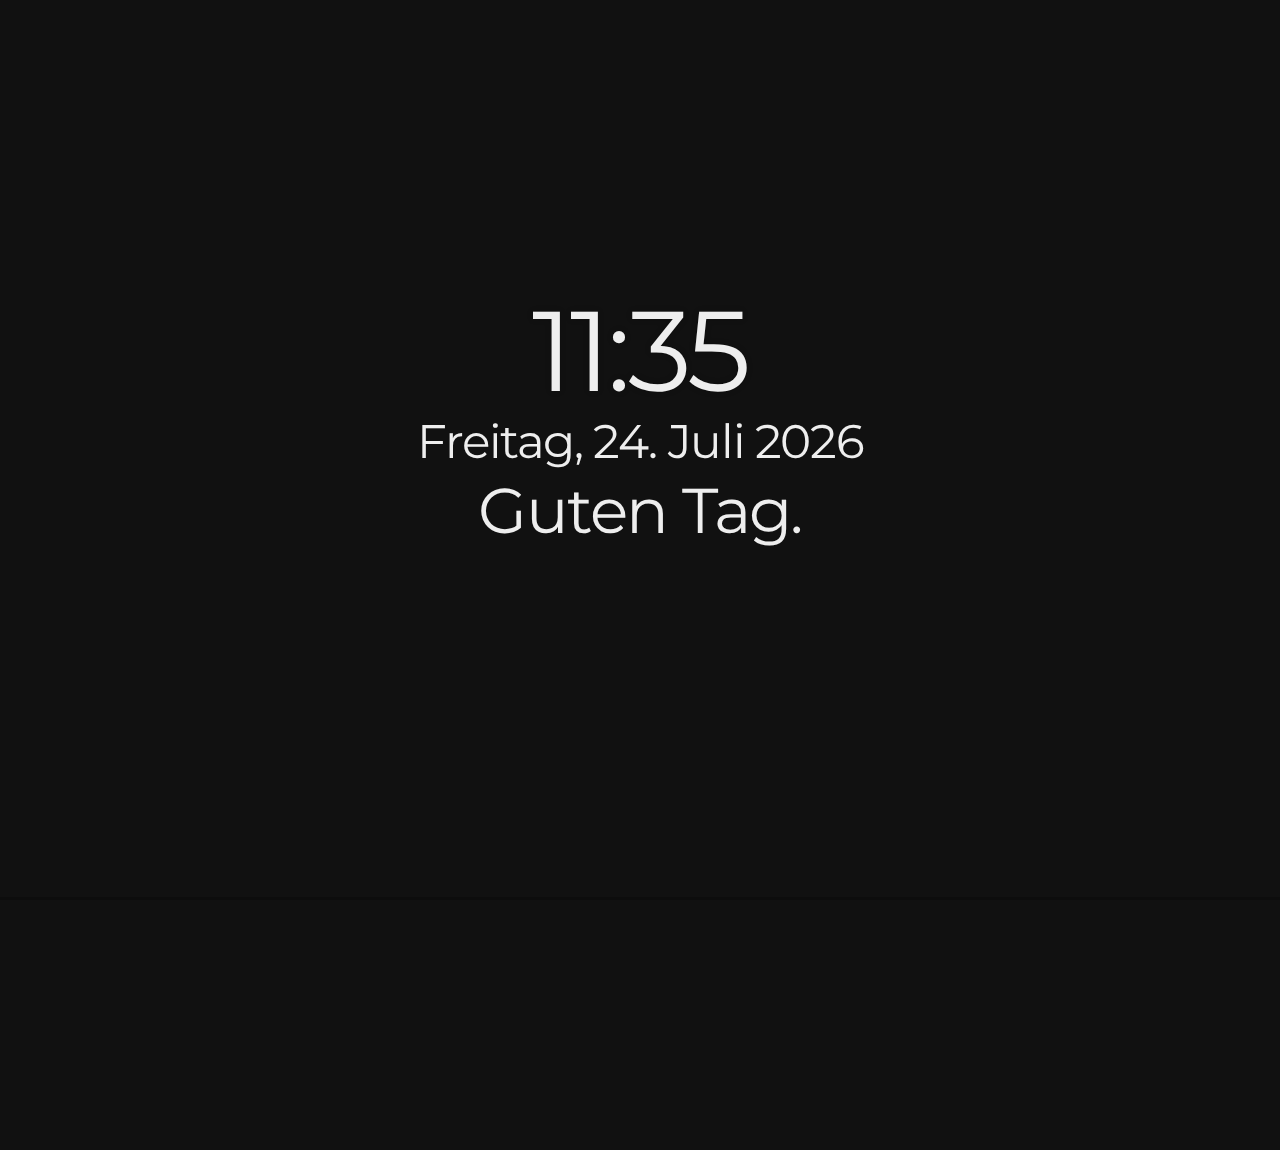
==== commit b16c1908: "first slide Date & Time" ====
--- a/index.html
+++ b/index.html
@@ -43,7 +43,9 @@
 			<!-- Any section element inside of this container is displayed as a slide -->
 			<div class="slides">
 				<section backgroundTransition='slide'>
-					<h1>Dashboard</h1>
+					<h1 id="timer"></h1>
+					<h3 id="dater"></h3>
+					<h2 id="greeter"></h2>
 				</section>
 
 				<section data-background="#0000FF">
@@ -59,6 +61,7 @@
 
 		<script src="lib/js/head.min.js"></script>
 		<script src="js/reveal.min.js"></script>
+		<script src="js/moment.js"></script>
 
 		<script>
 
@@ -67,10 +70,10 @@
 			Reveal.initialize({
 				controls: 	false,
 				progress: 	true,
-				touch: 		 true,
-				history: 	 true,
-				center: 		true,
-				loop: 			true,
+				touch: 		true,
+				history: 	true,
+				center: 	true,
+				loop: 		true,
 
 				theme: Reveal.getQueryHash().theme, // available themes are in /css/theme
 				transition: Reveal.getQueryHash().transition || 'linear', // default/cube/page/concave/zoom/linear/fade/none
@@ -94,5 +97,35 @@
 
 		</script>
 
+		<script>
+		/*
+			print Date and Time on first slide
+		 */
+			function date_time() {
+			  nowTime = moment().format('HH:mm');
+			  document.getElementById('timer').innerHTML = nowTime;
+			  nowDate = moment().format('dddd, Do MMMM YYYY');
+			  document.getElementById('dater').innerHTML = nowDate;
+
+			  stunde = moment().format('HH');
+			  if (stunde < 11) {
+			  	text = 'Guten Morgen.';
+			  } else if (stunde >= 11 && stunde < 18) {
+			  	text = 'Guten Tag.';
+			  } else if (stunde >= 18 && stunde < 22) {
+			  	text = 'Guten Abend.';
+			  } else {
+			  	text = "Gute Nacht.";
+			  }
+			  document.getElementById('greeter').innerHTML = text;
+
+			  setTimeout(function () { date_time(); }, 10000); // 1000 = 1s
+			}
+			date_time();
+
+
+		</script>
+
+
 	</body>
 </html>
